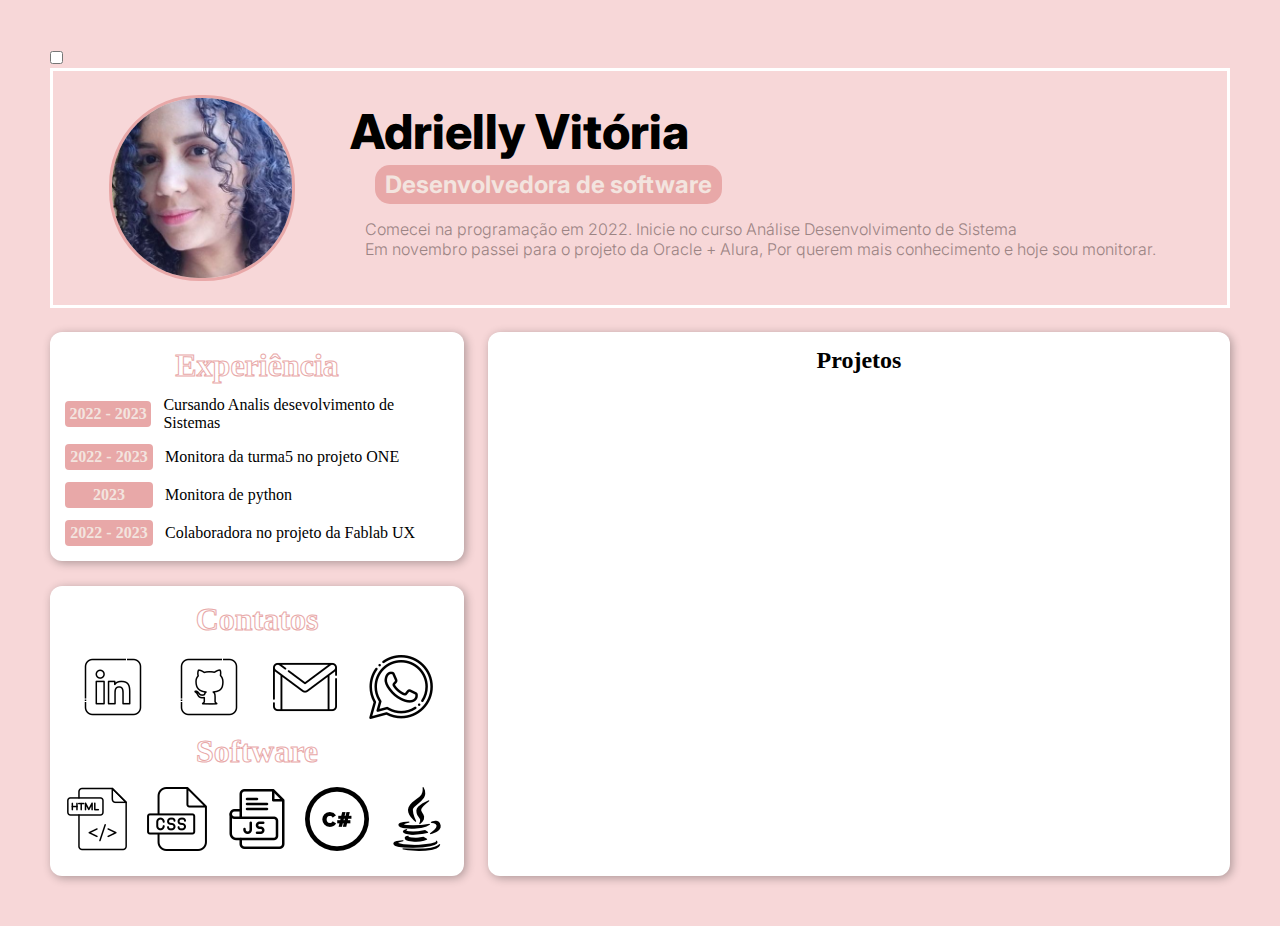
==== P3/html/desafio/index.html @ 13a1250f "trabalho de web" ====
<!DOCTYPE html>
<html lang="pt-br">
<head>
    <meta charset="UTF-8">
    <meta name="viewport" content="width=device-width, initial-scale=1.0">
    <title>Portifolio</title>
    <link rel="stylesheet" href="styles.css">
    <link rel="preconnect" href="https://fonts.googleapis.com">
    <link rel="preconnect" href="https://fonts.gstatic.com" crossorigin>
    <link href="https://fonts.googleapis.com/css2?family=Inter:wght@300;400;500;700;900&family=Poppins:wght@300;400;500;700&display=swap" rel="stylesheet">
</head>
<body>
    <main>

        <div>
            <input class="escuro" type="checkbox">
        </div>

        <section class="cabeçario pulse">      
            <img class="imagem" src="img/foto_pessoa.enc" alt="foto de uma pessoa">
            <div class="cabecario__texto">
                <h1 class="titulo">Adrielly Vitória</h1>
                <div class="cabecario_descricao">
                    <h2 class="texto_cabecario">Desenvolvedora de software</h2>
                </div>
                <p class="descricao">Comecei na programação em 2022. Inicie no curso Análise Desenvolvimento de Sistema <br> Em novembro passei para o projeto da Oracle + Alura, Por querem mais conhecimento e hoje sou monitorar.</p>
            </div>
        </section>
       
        <section class="corpo_principal">
            <div>
                <div class="primeiro__separando container">
                    <h2 class="titulo_corpo">Experiência</h2>
                    <div class="texto__corpo">
                        <div class="item">
                            <p class="item_numero">2022 - 2023</p>
                            <p class="item_texto">Cursando Analis desevolvimento de Sistemas</p>
                        </div>
                        <div class="item">
                            <p class="item_numero">2022 - 2023</p>
                            <p class="item_texto">Monitora da turma5 no projeto ONE</p>
                        </div>
                        <div class="item">
                            <p class="item_numero">2023</p>
                            <p class="item_texto">Monitora de python</p>  
                        </div>
                        <div class="item">
                            <p class="item_numero">2022 - 2023</p>
                            <p class="item_texto">Colaboradora no projeto da Fablab UX</p> 
                        </div>
                    </div>                   
                </div>
                <div class="segundo__separando container">
                    <h2 class="titulo_corpo">Contatos</h2>
                    <div class="icones_separando">
                        <a href="https://www.linkedin.com/in/adriellymendes-dev/" target="_blank" rel="noopener noreferrer" ><img src="img/linkedin.png" alt="icone do linkedin"></a>

                        <a href="https://github.com/AdriellyVitoria" target="_blank" rel="noopener noreferrer" ><img src="img/github.png" alt="icone do github"></a>

                        <a href="mailto:mendes.silva.vitoria.adrielly@gmail.com" target="_blank" rel="noopener noreferrer" ><img src="img/gmail.png" alt="icone do gmail"></a>

                        <a href="https://api.whatsapp.com/send?phone=83993680915" target="_blank" rel="noopener noreferrer" ><img src="img/whatsapp.png" alt="icone do whatsapp"></a>           
                    </div>                  
                    <h2 class="titulo_corpo">Software</h2>
                    <div class="icones_separando">
                        <img src="img/html.png" alt="icone do html">
                        <img src="img/css (1).png" alt="icone de css ">
                        <img src="img/js.png" alt="icone de javascript">
                        <img src="img/hashtag.png" alt="icone de C#">
                        <img src="img/java.png" alt="icone de Java">             
                    </div>                   
                </div>
            </div>

            <div class="projetos container">
                <h2 class="titulo_projeto">Projetos</h2>  
            </div>
                
        </section>
    </main>
</body>
</html>
---- P3/html/desafio/styles.css ----
@import url(css/cabeçario.css);
@import url(css/corpo.css);
@import url(css/projetos.css);
@import url(css/tema_escuro.css);
:root{
    --fundo: #f7d7d8;
    --sub-fundo: #ffffff;
    --letras: #f3e4df;
    --fundo_letras: #e8a8a8;
    --marrom: #9c8484;
    --fonte: 'Inter', sans-serif;
    }


*{
    margin: 0;
    padding: 0;  
}

body{
    background-color: var(--fundo);
    align-items: center;
}

main {
    margin: 50px;
}
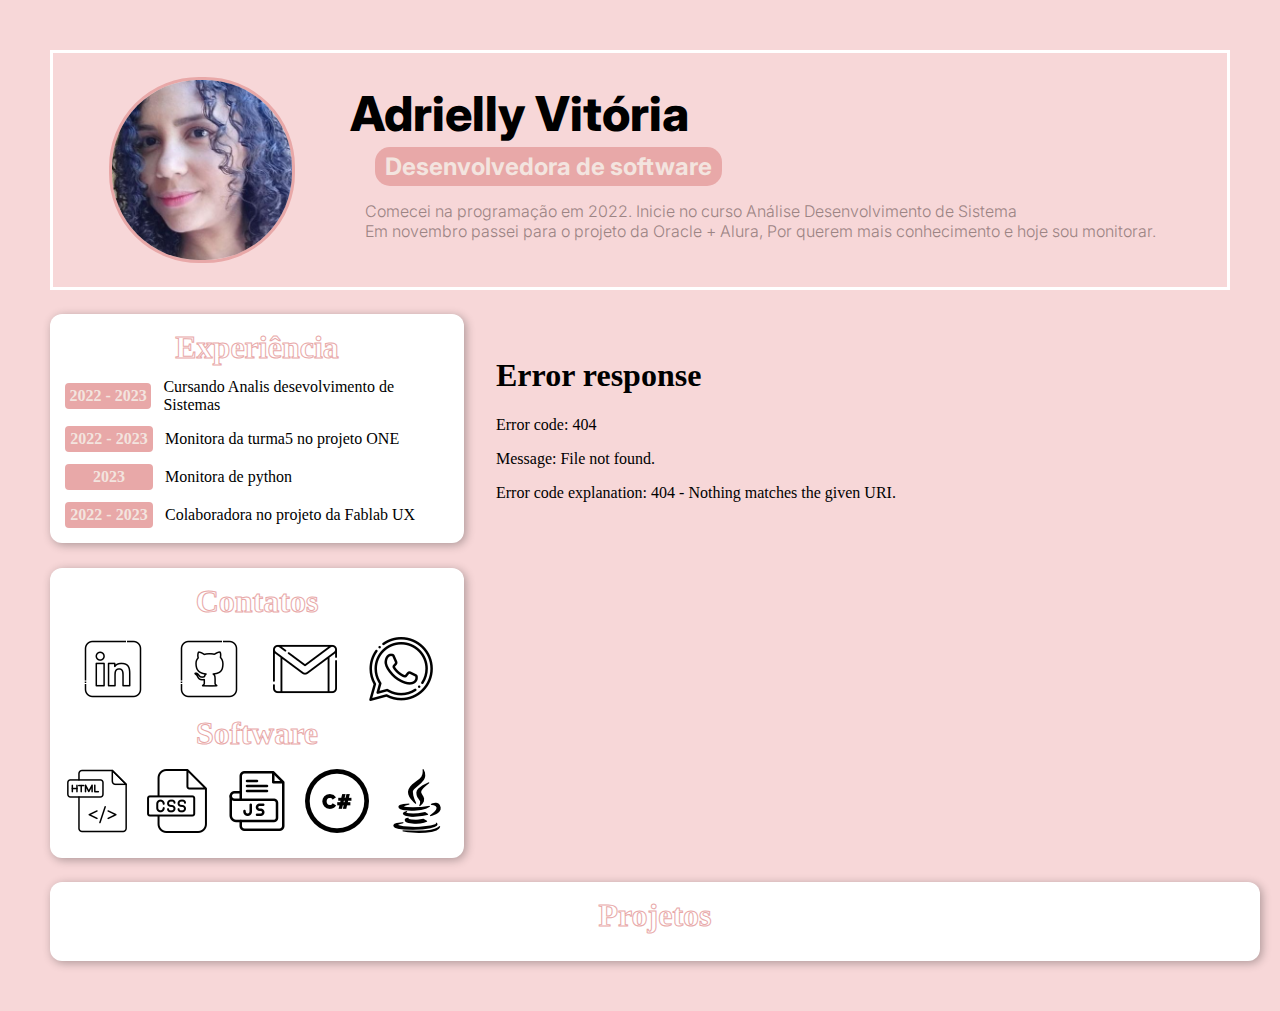
==== commit ede79664: "portifolio" ====
--- a/P3/html/desafio/index.html
+++ b/P3/html/desafio/index.html
@@ -12,10 +12,6 @@
 <body>
     <main>
 
-        <div>
-            <input class="escuro" type="checkbox">
-        </div>
-
         <section class="cabeçario pulse">      
             <img class="imagem" src="img/foto_pessoa.enc" alt="foto de uma pessoa">
             <div class="cabecario__texto">
@@ -28,55 +24,66 @@
         </section>
        
         <section class="corpo_principal">
-            <div>
-                <div class="primeiro__separando container">
-                    <h2 class="titulo_corpo">Experiência</h2>
-                    <div class="texto__corpo">
-                        <div class="item">
-                            <p class="item_numero">2022 - 2023</p>
-                            <p class="item_texto">Cursando Analis desevolvimento de Sistemas</p>
-                        </div>
-                        <div class="item">
-                            <p class="item_numero">2022 - 2023</p>
-                            <p class="item_texto">Monitora da turma5 no projeto ONE</p>
-                        </div>
-                        <div class="item">
-                            <p class="item_numero">2023</p>
-                            <p class="item_texto">Monitora de python</p>  
-                        </div>
-                        <div class="item">
-                            <p class="item_numero">2022 - 2023</p>
-                            <p class="item_texto">Colaboradora no projeto da Fablab UX</p> 
-                        </div>
-                    </div>                   
+            <div class="aliamento">
+                <div>
+                    <div class="primeiro__separando container">
+                        <h2 class="titulo_corpo">Experiência</h2>
+                        <div class="texto__corpo">
+                            <div class="item">
+                                <p class="item_numero">2022 - 2023</p>
+                                <p class="item_texto">Cursando Analis desevolvimento de Sistemas</p>
+                            </div>
+                            <div class="item">
+                                <p class="item_numero">2022 - 2023</p>
+                                <p class="item_texto">Monitora da turma5 no projeto ONE</p>
+                            </div>
+                            <div class="item">
+                                <p class="item_numero">2023</p>
+                                <p class="item_texto">Monitora de python</p>  
+                            </div>
+                            <div class="item">
+                                <p class="item_numero">2022 - 2023</p>
+                                <p class="item_texto">Colaboradora no projeto da Fablab UX</p> 
+                            </div>
+                        </div>                   
+                    </div>
+                    <div class="segundo__separando container">
+                        <h2 class="titulo_corpo">Contatos</h2>
+                        <div class="icones_separando">
+                            <a href="https://www.linkedin.com/in/adriellymendes-dev/" target="_blank" rel="noopener noreferrer" ><img src="img/linkedin.png" alt="icone do linkedin"></a>
+    
+                            <a href="https://github.com/AdriellyVitoria" target="_blank" rel="noopener noreferrer" ><img src="img/github.png" alt="icone do github"></a>
+    
+                            <a href="mailto:mendes.silva.vitoria.adrielly@gmail.com" target="_blank" rel="noopener noreferrer" ><img src="img/gmail.png" alt="icone do gmail"></a>
+    
+                            <a href="https://api.whatsapp.com/send?phone=83993680915" target="_blank" rel="noopener noreferrer" ><img src="img/whatsapp.png" alt="icone do whatsapp"></a>           
+                        </div>                  
+                        <h2 class="titulo_corpo">Software</h2>
+                        <div class="icones_separando">
+                            <img src="img/html.png" alt="icone do html">
+                            <img src="img/css (1).png" alt="icone de css ">
+                            <img src="img/js.png" alt="icone de javascript">
+                            <img src="img/hashtag.png" alt="icone de C#">
+                            <img src="img/java.png" alt="icone de Java">             
+                        </div>                   
+                    </div>
                 </div>
-                <div class="segundo__separando container">
-                    <h2 class="titulo_corpo">Contatos</h2>
-                    <div class="icones_separando">
-                        <a href="https://www.linkedin.com/in/adriellymendes-dev/" target="_blank" rel="noopener noreferrer" ><img src="img/linkedin.png" alt="icone do linkedin"></a>
+          
+            </div>
+            <div class="video">
+                <iframe src="img/link.mp4" frameborder="0" class="tamanho_video" width="900px" height="500px"></iframe>
+            </div>
 
-                        <a href="https://github.com/AdriellyVitoria" target="_blank" rel="noopener noreferrer" ><img src="img/github.png" alt="icone do github"></a>
+                    
+        </section>
+           <div class="projetos container">
+                <h2 class="titulo_corpo">Projetos</h2>
+                <div class="conteudo_links">
 
-                        <a href="mailto:mendes.silva.vitoria.adrielly@gmail.com" target="_blank" rel="noopener noreferrer" ><img src="img/gmail.png" alt="icone do gmail"></a>
-
-                        <a href="https://api.whatsapp.com/send?phone=83993680915" target="_blank" rel="noopener noreferrer" ><img src="img/whatsapp.png" alt="icone do whatsapp"></a>           
-                    </div>                  
-                    <h2 class="titulo_corpo">Software</h2>
-                    <div class="icones_separando">
-                        <img src="img/html.png" alt="icone do html">
-                        <img src="img/css (1).png" alt="icone de css ">
-                        <img src="img/js.png" alt="icone de javascript">
-                        <img src="img/hashtag.png" alt="icone de C#">
-                        <img src="img/java.png" alt="icone de Java">             
-                    </div>                   
                 </div>
             </div>
+    </main>
 
-            <div class="projetos container">
-                <h2 class="titulo_projeto">Projetos</h2>  
-            </div>
-                
-        </section>
-    </main>
+    <script src="main.js" type="module"> </script>
 </body>
 </html>--- a/P3/html/desafio/styles.css
+++ b/P3/html/desafio/styles.css
@@ -2,6 +2,7 @@
 @import url(css/corpo.css);
 @import url(css/projetos.css);
 @import url(css/tema_escuro.css);
+@import url(css/video.css);
 :root{
     --fundo: #f7d7d8;
     --sub-fundo: #ffffff;
